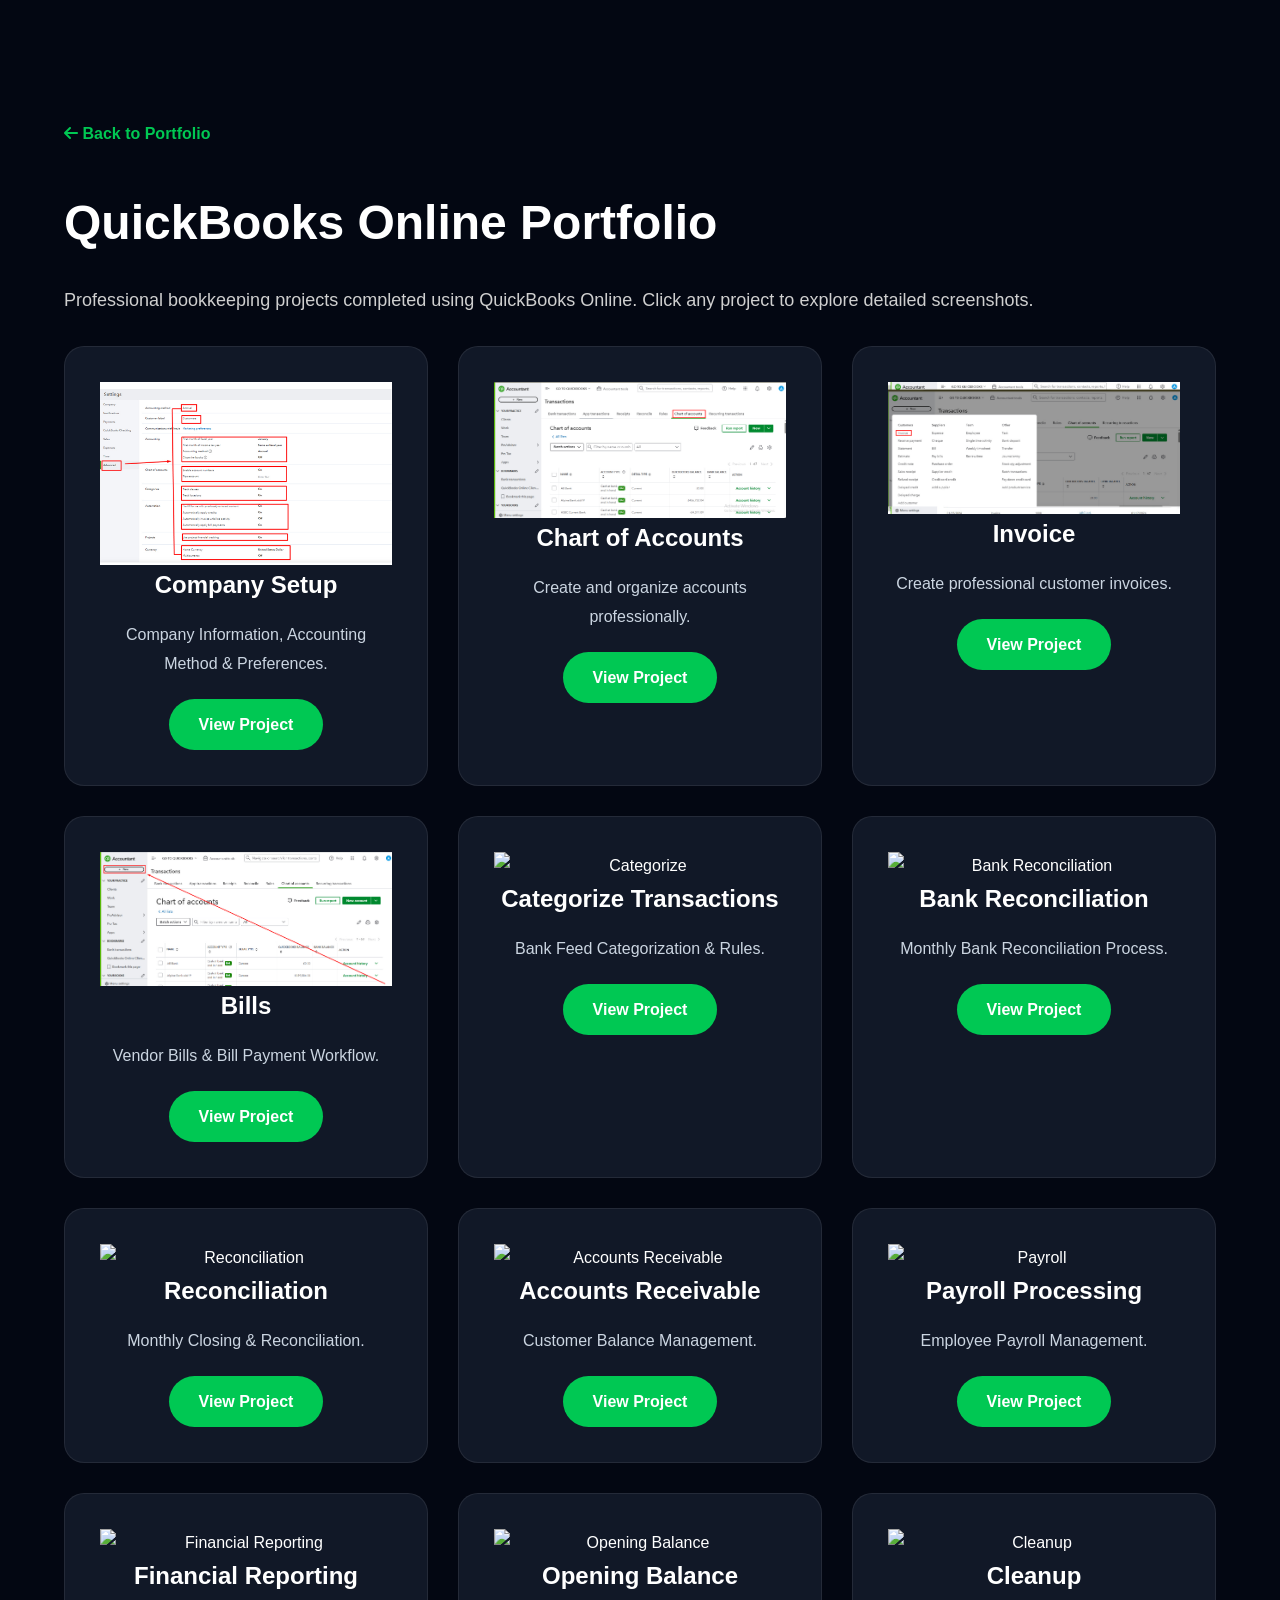
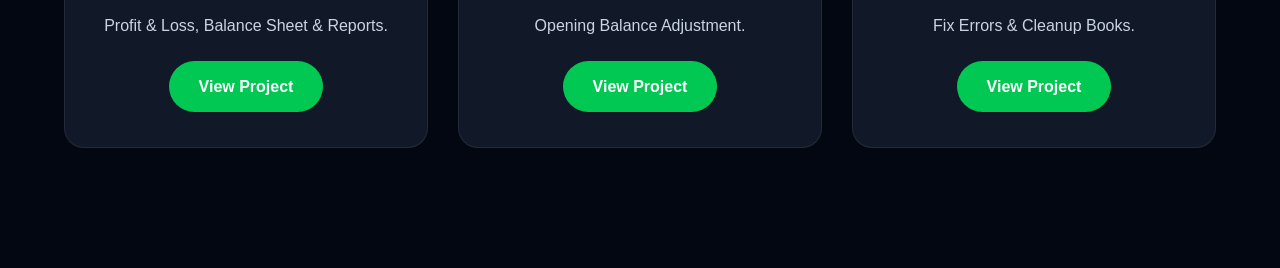
==== portfolio-qbo.html @ 4cd04bc9 "Added QuickBooks portfolio pages and images" ====
<!DOCTYPE html>
<html lang="en">

<head>

<meta charset="UTF-8">
<meta name="viewport" content="width=device-width, initial-scale=1.0">

<title>QuickBooks Online Projects | Asrafull Islam</title>

<link rel="stylesheet" href="style.css">

<link rel="stylesheet"
href="https://cdnjs.cloudflare.com/ajax/libs/font-awesome/6.6.0/css/all.min.css">

</head>

<body>

<section class="portfolio-details">

<div class="container">

<a href="index.html" class="back-btn">
<i class="fa-solid fa-arrow-left"></i>
Back to Portfolio
</a>

<h1>QuickBooks Online Portfolio</h1>

<p class="subtitle">
Professional bookkeeping projects completed using QuickBooks Online.
Click any project to explore detailed screenshots.
</p>

<div class="portfolio-grid">

<!-- Company Setup -->

<div class="portfolio-card">

<img src="images/qbo/company-setup.jpg" alt="company setup">

<div class="portfolio-content">

<h3>Company Setup</h3>

<p>Company Information, Accounting Method & Preferences.</p>

<a href="qbo-company-setup.html" class="portfolio-btn">
View Project
</a>

</div>

</div>

<!-- Chart of Accounts -->

<div class="portfolio-card">

    <img src="images/qbo/quickbooks-chart-of-accounts.jpg"
         alt="Chart of Accounts">

    <div class="portfolio-content">

        <h3>Chart of Accounts</h3>

        <p>Create and organize accounts professionally.</p>

        <a href="qbo-chart.html" class="portfolio-btn">
            View Project
        </a>

    </div>

</div>
<!-- Invoice -->

<div class="portfolio-card">

    <img src="images/qbo/invoice-menu.jpg" alt="Invoice">

    <div class="portfolio-content">

        <h3>Invoice</h3>

        <p>Create professional customer invoices.</p>

        <a href="qbo-invoice.html" class="portfolio-btn">
            View Project
        </a>

    </div>

</div>

<!-- Bills -->

<div class="portfolio-card">

<img src="images/qbo/bills-menu.jpg" alt="Bills">

<div class="portfolio-content">

<h3>Bills</h3>

<p>Vendor Bills & Bill Payment Workflow.</p>

<a href="qbo-bills.html" class="portfolio-btn">
View Project
</a>

</div>

</div>

<!-- Categorize -->

<div class="portfolio-card">

<img src="images/qbo/categorize.jpg" alt="Categorize">

<div class="portfolio-content">

<h3>Categorize Transactions</h3>

<p>Bank Feed Categorization & Rules.</p>

<a href="qbo-categorize.html" class="portfolio-btn">
View Project
</a>

</div>

</div>

<!-- Bank -->

<div class="portfolio-card">

<img src="images/qbo/bank.jpg" alt="Bank Reconciliation">

<div class="portfolio-content">

<h3>Bank Reconciliation</h3>

<p>Monthly Bank Reconciliation Process.</p>

<a href="qbo-bank.html" class="portfolio-btn">
View Project
</a>

</div>

</div>

<!-- Reconciliation -->

<div class="portfolio-card">

<img src="images/qbo/reconciliation.jpg" alt="Reconciliation">

<div class="portfolio-content">

<h3>Reconciliation</h3>

<p>Monthly Closing & Reconciliation.</p>

<a href="qbo-reconciliation.html" class="portfolio-btn">
View Project
</a>

</div>

</div>

<!-- AR -->

<div class="portfolio-card">

<img src="images/qbo/ar.jpg" alt="Accounts Receivable">

<div class="portfolio-content">

<h3>Accounts Receivable</h3>

<p>Customer Balance Management.</p>

<a href="qbo-ar.html" class="portfolio-btn">
View Project
</a>

</div>

</div>

<!-- Payroll -->

<div class="portfolio-card">

<img src="images/qbo/payroll.jpg" alt="Payroll">

<div class="portfolio-content">

<h3>Payroll Processing</h3>

<p>Employee Payroll Management.</p>

<a href="qbo-payroll.html" class="portfolio-btn">
View Project
</a>

</div>

</div>

<!-- Reports -->

<div class="portfolio-card">

<img src="images/qbo/report.jpg" alt="Financial Reporting">

<div class="portfolio-content">

<h3>Financial Reporting</h3>

<p>Profit & Loss, Balance Sheet & Reports.</p>

<a href="qbo-report.html" class="portfolio-btn">
View Project
</a>

</div>

</div>

<!-- Opening -->

<div class="portfolio-card">

<img src="images/qbo/opening.jpg" alt="Opening Balance">

<div class="portfolio-content">

<h3>Opening Balance</h3>

<p>Opening Balance Adjustment.</p>

<a href="qbo-opening.html" class="portfolio-btn">
View Project
</a>

</div>

</div>

<!-- Cleanup -->

<div class="portfolio-card">

<img src="images/qbo/cleanup.jpg" alt="Cleanup">

<div class="portfolio-content">

<h3>Cleanup</h3>

<p>Fix Errors & Cleanup Books.</p>

<a href="qbo-cleanup.html" class="portfolio-btn">
View Project
</a>

</div>

</div>

</div>

</div>

</section>

</body>

</html>
---- style.css ----
/* ==========================================
   GOOGLE FONT & RESET
========================================== */

*{
margin:0;
padding:0;
box-sizing:border-box;
scroll-behavior:smooth;
}

html{
scroll-behavior:smooth;
}

body{

font-family:'Poppins',sans-serif;
background:#030712;
color:#fff;
overflow-x:hidden;
line-height:1.7;

}

img{
max-width:100%;
display:block;
}

a{
text-decoration:none;
color:inherit;
}

ul{
list-style:none;
}

.container{

width:90%;
max-width:1200px;
margin:auto;

}

.section{

padding:110px 0;

}

/* ==========================================
SECTION HEADING
========================================== */

.section-heading{

text-align:center;
margin-bottom:70px;

}

.section-heading h5{

color:#22c55e;
letter-spacing:2px;
font-size:15px;
margin-bottom:10px;

}

.section-heading h2{

font-size:42px;
font-weight:700;
margin-bottom:20px;

}

.section-heading p{

max-width:750px;
margin:auto;
color:#cbd5e1;

}

/* ==========================================
NAVBAR
========================================== */

.navbar{

position:fixed;
top:0;
left:0;
width:100%;
z-index:999;
background:rgba(3,7,18,.90);
backdrop-filter:blur(12px);
border-bottom:1px solid rgba(255,255,255,.08);

}

.navbar .container{

display:flex;
justify-content:space-between;
align-items:center;
padding:18px 0;

}

.logo{

display:flex;
align-items:center;
gap:15px;

}

.logo-icon{

width:55px;
height:55px;
background:#22c55e;
border-radius:50%;
display:flex;
align-items:center;
justify-content:center;
font-size:22px;

}

.logo-text h2{

font-size:24px;
font-weight:700;

}

.logo-text span{

color:#22c55e;

}

.logo-text p{

font-size:13px;
color:#94a3b8;

}

.nav-menu{

display:flex;
gap:28px;

}

.nav-menu a{

transition:.3s;
font-weight:500;

}

.nav-menu a:hover,
.nav-menu a.active{

color:#22c55e;

}

.hire-btn{

background:#22c55e;
padding:13px 28px;
border-radius:50px;
font-weight:600;
transition:.3s;

}

.hire-btn:hover{

background:#16a34a;
transform:translateY(-3px);

}

.menu-btn{

display:none;
font-size:26px;
cursor:pointer;

}

/* ==========================================
HERO
========================================== */

.hero{

padding-top:180px;
padding-bottom:120px;
position:relative;

}
.hero::after{
content: "";
position: absolute;
right: 80px;
top: 120px;
width: 500px;
height: 500px;
background: radial-gradient(circle,
rgba(34,197,94,.18),
transparent 70%);
filter: blur(80px);
z-index: 0;
}

.hero::before{

content:"";
position:absolute;
inset:0;
background:
radial-gradient(circle at top right,
rgba(34,197,94,.18),
transparent 45%);

pointer-events:none;

}

.hero-container{

display:grid;
grid-template-columns:1.2fr 1fr;
gap:70px;
align-items:center;
position:relative;
z-index:2;

}

.hello-box{

display:inline-block;
background:#111827;
padding:10px 18px;
border-radius:30px;
margin-bottom:20px;
border:1px solid rgba(255,255,255,.08);

}

.hero-left h1{

font-size:64px;
font-weight:800;
line-height:1.1;

}

.hero-left h1 span{

color:#22c55e;

}

.hero-left h2{

font-size:34px;
margin:20px 0;
color:#60a5fa;

}

.hero-left p{

font-size:18px;
color:#cbd5e1;
margin-bottom:30px;

}
<!-- ===========================
        ABOUT SECTION
=========================== -->

<section class="about" id="about">

    <div class="container">

        <div class="section-title">
            <h2>About <span>Me</span></h2>
            <p>Professional Bookkeeper & Accounting Specialist</p>
        </div>

        <div class="about-container">

            <div class="about-image">
                <img src="images/profile.jpg" alt="Asrafull Islam">
            </div>

            <div class="about-content">

                <h3>Hello! I'm Asrafull Islam</h3>

                <p>
                    I am a Professional Bookkeeper with practical experience in
                    QuickBooks Online, QuickBooks Desktop, Xero Accounting,
                    Bank Reconciliation, Payroll Processing and Financial Reporting.
                </p>

                <p>
                    I always focus on maintaining accurate financial records,
                    preparing reports and helping businesses keep their books organized.
                </p>

                <div class="about-info">

                    <div>
                        <strong>Name:</strong>
                        <span>Asrafull Islam</span>
                    </div>

                    <div>
                        <strong>Email:</strong>
                        <span>asrafullbookkeeping@gmail.com</span>
                    </div>

                    <div>
                        <strong>Phone:</strong>
                        <span>+8801732562508</span>
                    </div>

                    <div>
                        <strong>Location:</strong>
                        <span>Nilphamari, Bangladesh</span>
                    </div>

                </div>

                <a href="#contact" class="btn">Hire Me</a>

            </div>

        </div>

    </div>

</section>

<!-- ===========================
        ABOUT SECTION END
=========================== -->
/* ==========================================
HERO BUTTONS
========================================== */

.hero-buttons{

display:flex;
gap:18px;
flex-wrap:wrap;
margin:35px 0;

}

.btn-primary{

background:#22c55e;
color:#fff;
padding:15px 34px;
border-radius:50px;
font-weight:600;
transition:.35s;

}

.btn-primary:hover{

background:#16a34a;
transform:translateY(-4px);

}

.btn-secondary{

background:transparent;
border:2px solid #22c55e;
color:#22c55e;
padding:15px 34px;
border-radius:50px;
font-weight:600;
transition:.35s;

}

.btn-secondary:hover{

background:#22c55e;
color:#fff;

}

.btn-video{

display:flex;
align-items:center;
gap:10px;
font-weight:600;
color:#60a5fa;

}

.btn-video:hover{

color:#22c55e;

}

/* ==========================================
BADGES
========================================== */

.hero-badges{

display:flex;
gap:15px;
flex-wrap:wrap;
margin-top:35px;

}

.badge{

background:#111827;
padding:12px 18px;
border-radius:40px;
border:1px solid rgba(255,255,255,.08);
display:flex;
align-items:center;
gap:10px;
transition:.35s;

}

.badge:hover{

background:#22c55e;
transform:translateY(-5px);

}

/* ==========================================
SOCIAL ICONS
========================================== */

.social-icons{

display:flex;
align-items:center;
gap:18px;
margin-top:35px;

}

.social-icons span{

color:#94a3b8;

}

.social-icons a{

width:48px;
height:48px;
border-radius:50%;
background:#111827;
display:flex;
justify-content:center;
align-items:center;
font-size:18px;
transition:.35s;

}

.social-icons a:hover{

background:#22c55e;
transform:translateY(-5px);

}

/* ==========================================
PROFILE IMAGE
========================================== */

.hero-right{
position: relative;
display: flex;
justify-content: center;
align-items: center;
}

.hero-image{
position: relative;
z-index: 5;
}

.hero-image img{
width: 420px;
max-width: 100%;
border-radius: 30px;
border: 6px solid rgba(255,255,255,.08);
box-shadow: 0 25px 70px rgba(0,0,0,.45);
}

/* ===========================
   FLOATING CARDS
=========================== */

.floating-card{
position:absolute;
background:rgba(15,23,42,.9);
backdrop-filter:blur(10px);
border:1px solid rgba(255,255,255,.08);
border-radius:18px;
padding:18px 22px;
box-shadow:0 20px 45px rgba(0,0,0,.35);
animation:floatCard 4s ease-in-out infinite;
}

.card1{
top:40px;
right:-30px;
}

.card2{
top:220px;
left:-40px;
animation-delay:1s;
}

.card3{
bottom:40px;
right:-20px;
animation-delay:2s;
}

.floating-card h4{
color:#22c55e;
margin-bottom:6px;
font-size:18px;
}

.floating-card p{
color:#cbd5e1;
font-size:15px;
}

@keyframes floatCard{
0%,100%{
transform:translateY(0);
}
50%{
transform:translateY(-12px);
}
}
/* ==========================================
FLOAT ANIMATION
========================================== */

@keyframes float{

0%{
transform:translateY(0);
}

50%{
transform:translateY(-12px);
}

100%{
transform:translateY(0);
}

}
/* ==========================================
ABOUT SECTION
========================================== */

.about{
background:#07111f;
}

.about-grid{

display:grid;
grid-template-columns:repeat(3,1fr);
gap:30px;
margin-top:60px;

}

.about-card{

background:#111827;
padding:35px;
border-radius:20px;
text-align:center;
border:1px solid rgba(255,255,255,.08);
transition:.4s;

}

.about-card:hover{

transform:translateY(-10px);
border-color:#22c55e;
box-shadow:0 20px 50px rgba(34,197,94,.20);

}

.about-card i{

font-size:48px;
color:#22c55e;
margin-bottom:20px;

}

.about-card h3{

font-size:24px;
margin-bottom:15px;

}

.about-card p{

color:#cbd5e1;
line-height:1.8;

}

/* ==========================================
SERVICES
========================================== */

.services{

background:#030712;

}

.services-grid{

display:grid;
grid-template-columns:repeat(3,1fr);
gap:30px;

}

.service-card{

background:#111827;
padding:40px 30px;
border-radius:20px;
text-align:center;
border:1px solid rgba(255,255,255,.08);

transition:.4s;

position:relative;

overflow:hidden;

}

.service-card::before{

content:"";

position:absolute;

left:0;

top:0;

width:100%;

height:5px;

background:#22c55e;

transform:scaleX(0);

transition:.4s;

}

.service-card:hover::before{

transform:scaleX(1);

}

.service-card:hover{

transform:translateY(-12px);

box-shadow:0 25px 50px rgba(0,0,0,.35);

border-color:#22c55e;

}

.service-card i{

font-size:55px;

color:#22c55e;

margin-bottom:25px;

}

.service-card h3{

font-size:24px;

margin-bottom:15px;

}

.service-card p{

color:#cbd5e1;

line-height:1.8;

}

/* ==========================================
COMMON CARD EFFECT
========================================== */

.about-card,
.service-card{

backdrop-filter:blur(12px);

}
/* ==========================================
SKILLS SECTION
========================================== */

.skills{
background:#07111f;
}

.skills-content{

max-width:900px;
margin:auto;

}

.skill-item{

margin-bottom:30px;

}

.skill-title{

display:flex;
justify-content:space-between;
margin-bottom:10px;
font-weight:600;

}

.progress{

width:100%;
height:12px;
background:#1e293b;
border-radius:50px;
overflow:hidden;

}

.progress-bar{

height:100%;
background:linear-gradient(90deg,#22c55e,#3b82f6);
border-radius:50px;
transition:1.5s;

}

/* ==========================================
TOOLS
========================================== */

.tools{

background:#030712;

}

.tools-grid{

display:grid;
grid-template-columns:repeat(3,1fr);
gap:30px;

}

.tool-card{

background:#111827;
padding:35px;
border-radius:20px;
text-align:center;
border:1px solid rgba(255,255,255,.08);

transition:.35s;

}

.tool-card:hover{

transform:translateY(-10px);
border-color:#22c55e;
box-shadow:0 20px 40px rgba(34,197,94,.20);

}

.tool-card i{

font-size:55px;
color:#22c55e;
margin-bottom:20px;

}

.tool-card h3{

font-size:22px;

}

/* ==========================================
STATS
========================================== */

.stats{

padding:90px 0;
background:#0f172a;

}

.stats-grid{

display:grid;
grid-template-columns:repeat(4,1fr);
gap:25px;

}

.stat-card{

background:#111827;
padding:40px 25px;
border-radius:20px;
text-align:center;
border:1px solid rgba(255,255,255,.08);

transition:.35s;

}

.stat-card:hover{

transform:translateY(-10px);
border-color:#22c55e;

}

.stat-card h2{

font-size:48px;
color:#22c55e;
margin-bottom:10px;

}

.stat-card p{

color:#cbd5e1;

}
/* ==========================================
EXPERIENCE
========================================== */

.experience{
background:#07111f;
}

.timeline{

position:relative;
max-width:900px;
margin:60px auto 0;

}

.timeline::before{

content:"";
position:absolute;
left:30px;
top:0;
width:3px;
height:100%;
background:#22c55e;

}

.timeline-item{

display:flex;
gap:30px;
margin-bottom:50px;
position:relative;

}

.timeline-icon{

width:60px;
height:60px;
background:#22c55e;
border-radius:50%;
display:flex;
justify-content:center;
align-items:center;
font-size:22px;
flex-shrink:0;
z-index:2;

}

.timeline-content{

flex:1;
background:#111827;
padding:30px;
border-radius:20px;
border:1px solid rgba(255,255,255,.08);
transition:.35s;

}

.timeline-content:hover{

transform:translateY(-8px);
border-color:#22c55e;
box-shadow:0 20px 40px rgba(34,197,94,.20);

}

.timeline-content span{

color:#22c55e;
font-weight:600;

}

.timeline-content h3{

margin:12px 0 8px;
font-size:24px;

}

.timeline-content h4{

color:#60a5fa;
margin-bottom:15px;
font-size:18px;

}

.timeline-content p{

color:#cbd5e1;
line-height:1.8;

}

/* ==========================================
EDUCATION
========================================== */

.education{

background:#030712;

}

.education-grid{

display:grid;
grid-template-columns:repeat(2,1fr);
gap:35px;

}

.education-card{

background:#111827;
padding:35px;
border-radius:20px;
text-align:center;
border:1px solid rgba(255,255,255,.08);
transition:.35s;

}

.education-card:hover{

transform:translateY(-10px);
border-color:#22c55e;
box-shadow:0 20px 45px rgba(34,197,94,.18);

}

.education-card i{

font-size:55px;
color:#22c55e;
margin-bottom:20px;

}

.education-card h3{

font-size:24px;
margin-bottom:12px;

}

.education-card p{

color:#60a5fa;
font-weight:600;

}

.education-card span{

display:block;
margin-top:12px;
color:#cbd5e1;

}

/* ==========================================
CERTIFICATIONS
========================================== */

.certifications{

background:#07111f;

}

.certificate-grid{

display:grid;
grid-template-columns:repeat(3,1fr);
gap:30px;

}

.certificate-card{

background:#111827;
border-radius:20px;
overflow:hidden;
border:1px solid rgba(255,255,255,.08);
transition:.35s;

}

.certificate-card:hover{

transform:translateY(-10px);
border-color:#22c55e;
box-shadow:0 20px 45px rgba(34,197,94,.20);

}

.certificate-card img{

width:100%;
height:230px;
object-fit:cover;

}

.certificate-card h3{

padding:20px 20px 10px;
font-size:20px;

}

.certificate-card p{

padding:0 20px 25px;
color:#cbd5e1;

}
/* ==========================================
PORTFOLIO
========================================== */

.portfolio{
background:#030712;
}

.portfolio-grid{

display:grid;
grid-template-columns:repeat(3,1fr);
gap:30px;

}

.portfolio-card{

background:#111827;
padding:35px;
text-align:center;
border-radius:20px;
border:1px solid rgba(255,255,255,.08);
transition:.35s;

}

.portfolio-card:hover{

transform:translateY(-10px);
border-color:#22c55e;
box-shadow:0 20px 40px rgba(34,197,94,.20);

}

.portfolio-card i{

font-size:60px;
color:#22c55e;
margin-bottom:20px;

}

.portfolio-card h3{

font-size:24px;
margin-bottom:15px;

}

.portfolio-card p{

color:#cbd5e1;
line-height:1.8;

}

/* ==========================================
CONTACT
========================================== */

.contact{

background:#07111f;

}

.contact-grid{

display:grid;
grid-template-columns:repeat(3,1fr);
gap:25px;
margin-bottom:50px;

}

.contact-card{

background:#111827;
padding:30px;
text-align:center;
border-radius:20px;
border:1px solid rgba(255,255,255,.08);
transition:.35s;

}

.contact-card:hover{

transform:translateY(-10px);
border-color:#22c55e;

}

.contact-card i{

font-size:40px;
color:#22c55e;
margin-bottom:20px;

}

.contact-form{

display:grid;
gap:20px;
max-width:800px;
margin:auto;

}

.contact-form input,
.contact-form textarea{

background:#111827;
border:1px solid rgba(255,255,255,.08);
padding:18px;
border-radius:12px;
color:#fff;
font-size:16px;
outline:none;

}

.contact-form input:focus,
.contact-form textarea:focus{

border-color:#22c55e;

}

.contact-form button{

border:none;
cursor:pointer;

}

/* ==========================================
FOOTER
========================================== */

footer{

background:#020617;
padding:70px 20px;
text-align:center;
border-top:1px solid rgba(255,255,255,.08);

}

footer h2{

font-size:34px;
margin-bottom:15px;

}

footer p{

color:#94a3b8;
margin-bottom:20px;

}

.footer-social{

display:flex;
justify-content:center;
gap:18px;
margin:25px 0;

}

.footer-social a{

width:50px;
height:50px;
border-radius:50%;
background:#111827;
display:flex;
align-items:center;
justify-content:center;
transition:.35s;

}

.footer-social a:hover{

background:#22c55e;
transform:translateY(-5px);

}

.copyright{

margin-top:30px;
font-size:15px;
color:#64748b;

}

/* ==========================================
RESPONSIVE
========================================== */

@media(max-width:992px){

.hero-container,
.about-grid,
.services-grid,
.tools-grid,
.stats-grid,
.education-grid,
.certificate-grid,
.portfolio-grid,
.contact-grid{

grid-template-columns:1fr;

}

.hero{

text-align:center;

}

.hero-buttons,
.hero-badges,
.social-icons{

justify-content:center;

}

.hero-right{

margin-top:60px;

}

.nav-menu{

display:none;

}

.menu-btn{

display:block;

}

}

@media(max-width:768px){

.hero-left h1{

font-size:42px;

}

.hero-left h2{

font-size:24px;

}

.section-heading h2{

font-size:32px;

}

.logo-text h2{

font-size:20px;

}

.logo-text p{

font-size:12px;

}

.hire-btn{

display:none;

}

.section{

padding:80px 0;

}

}
/* Mobile Menu */

@media (max-width:992px){

.nav-menu.active{

display:flex;
flex-direction:column;
position:absolute;
top:90px;
left:5%;
width:90%;
background:#111827;
padding:30px;
border-radius:15px;
gap:20px;
text-align:center;

}

}

/* Sticky Navbar */

.sticky{

background:#020617 !important;
box-shadow:0 10px 30px rgba(0,0,0,.35);

}
.hero::before{
    content:"";
    position:absolute;
    top:-200px;
    left:-200px;
    width:500px;
    height:500px;
    background:#00ff99;
    opacity:.08;
    filter:blur(120px);
    border-radius:50%;
}

.hero::after{
    content:"";
    position:absolute;
    bottom:-200px;
    right:-200px;
    width:500px;
    height:500px;
    background:#00aaff;
    opacity:.08;
    filter:blur(120px);
    border-radius:50%;
}

/* ==========================
   CERTIFICATE POPUP
========================== */

.certificate-modal{
    display:none;
    position:fixed;
    z-index:9999;
    left:0;
    top:0;
    width:100%;
    height:100%;
    background:rgba(0,0,0,.9);
    justify-content:center;
    align-items:center;
}

.certificate-modal img{
    max-width:90%;
    max-height:90%;
    border-radius:10px;
    box-shadow:0 0 30px rgba(255,255,255,.25);
}

.close-btn{
    position:absolute;
    top:20px;
    right:35px;
    color:#fff;
    font-size:45px;
    cursor:pointer;
    font-weight:bold;
}

.close-btn:hover{
    color:#00c6ff;
}

/* ==========================
   CERTIFICATES
========================== */

.certificate-grid{
    display:grid;
    grid-template-columns:repeat(auto-fit,minmax(320px,1fr));
    gap:30px;
    margin-top:50px;
}

.certificate-card{
    background:#161b22;
    border-radius:15px;
    overflow:hidden;
    box-shadow:0 10px 30px rgba(0,0,0,.35);
    transition:.3s;
}

.certificate-card:hover{
    transform:translateY(-8px);
}

.certificate-card img{
    width:100%;
    height:220px;
    object-fit:cover;
    display:block;
}

.certificate-content{
    padding:20px;
    text-align:center;
}

.certificate-content h3{
    color:#fff;
    font-size:22px;
    margin-bottom:10px;
}

.certificate-content p{
    color:#bdbdbd;
    margin-bottom:18px;
}

.view-btn{
    background:#00c853;
    color:#fff;
    border:none;
    padding:10px 22px;
    border-radius:30px;
    cursor:pointer;
    font-weight:600;
}

.view-btn:hover{
    background:#009624;
}
/* Portfolio Link */

.portfolio-link{
    text-decoration: none;
    color: inherit;
    display: block;
}

.portfolio-link:hover{
    text-decoration: none;
}
/* Portfolio Details */

.portfolio-details{
    padding:120px 0;
}

.portfolio-details h1{
    font-size:42px;
    color:#fff;
    margin-bottom:15px;
}

.subtitle{
    color:#bfbfbf;
    margin-bottom:30px;
}

.hero-image{
    width:100%;
    border-radius:15px;
    margin:30px 0;
}

.service-list{
    margin:30px 0;
    line-height:2;
    color:#fff;
}

.gallery{
    display:grid;
    grid-template-columns:repeat(auto-fit,minmax(300px,1fr));
    gap:20px;
    margin-top:30px;
}

.gallery img{
    width:100%;
    border-radius:12px;
    transition:.3s;
    cursor:pointer;
}

.gallery img:hover{
    transform:scale(1.03);
}

.back-btn{
    display:inline-block;
    margin-bottom:30px;
    color:#00c853;
    text-decoration:none;
    font-weight:bold;
}
/* ==========================
   PORTFOLIO BUTTON
========================== */

.portfolio-btn{
    display:inline-block;
    margin-top:20px;
    padding:12px 30px;
    background:#00c853;
    color:#fff;
    text-decoration:none;
    border-radius:30px;
    font-weight:600;
    transition:.3s;
}

.portfolio-btn:hover{
    background:#009624;
    transform:translateY(-3px);
}
/* ==========================
   PROJECT GALLERY
========================== */

.gallery{
    display:grid;
    grid-template-columns:repeat(auto-fit,minmax(350px,1fr));
    gap:25px;
    margin-top:40px;
}

.gallery img{
    width:100%;
    height:250px;
    object-fit:cover;
    border-radius:15px;
    cursor:pointer;
    transition:.35s;
    box-shadow:0 8px 25px rgba(0,0,0,.35);
}

.gallery img:hover{
    transform:translateY(-8px) scale(1.03);
    box-shadow:0 15px 40px rgba(0,200,83,.35);
}


/* ==========================
   PROJECT PAGE
========================== */

.portfolio-details{
    padding:120px 0;
}

.portfolio-details h1{
    font-size:48px;
    color:#fff;
    margin-bottom:20px;
}

.portfolio-details h2{
    color:#00c853;
    margin-top:50px;
    margin-bottom:20px;
}

.subtitle{
    color:#cfcfcf;
    font-size:18px;
    line-height:1.8;
}

.service-list{
    color:#fff;
    line-height:2;
    margin-top:20px;
}

.service-list li{
    list-style:none;
}

.back-btn{
    display:inline-block;
    margin-bottom:35px;
    color:#00c853;
    font-weight:bold;
    text-decoration:none;
    transition:.3s;
}

.back-btn:hover{
    color:#00ff88;
}
/* ==========================
   IMAGE POPUP
========================== */

.image-modal{
    display:none;
    position:fixed;
    left:0;
    top:0;
    width:100%;
    height:100%;
    background:rgba(0,0,0,.95);
    justify-content:center;
    align-items:center;
    z-index:99999;
}

.image-modal-content{
    max-width:90%;
    max-height:90%;
    border-radius:12px;
    box-shadow:0 0 40px rgba(255,255,255,.25);
    animation:zoom .35s;
}

@keyframes zoom{

    from{
        transform:scale(.8);
        opacity:0;
    }

    to{
        transform:scale(1);
        opacity:1;
    }

}

.image-close{
    position:absolute;
    top:20px;
    right:40px;
    color:#fff;
    font-size:55px;
    cursor:pointer;
    font-weight:bold;
}

.image-close:hover{
    color:#00c853;
}
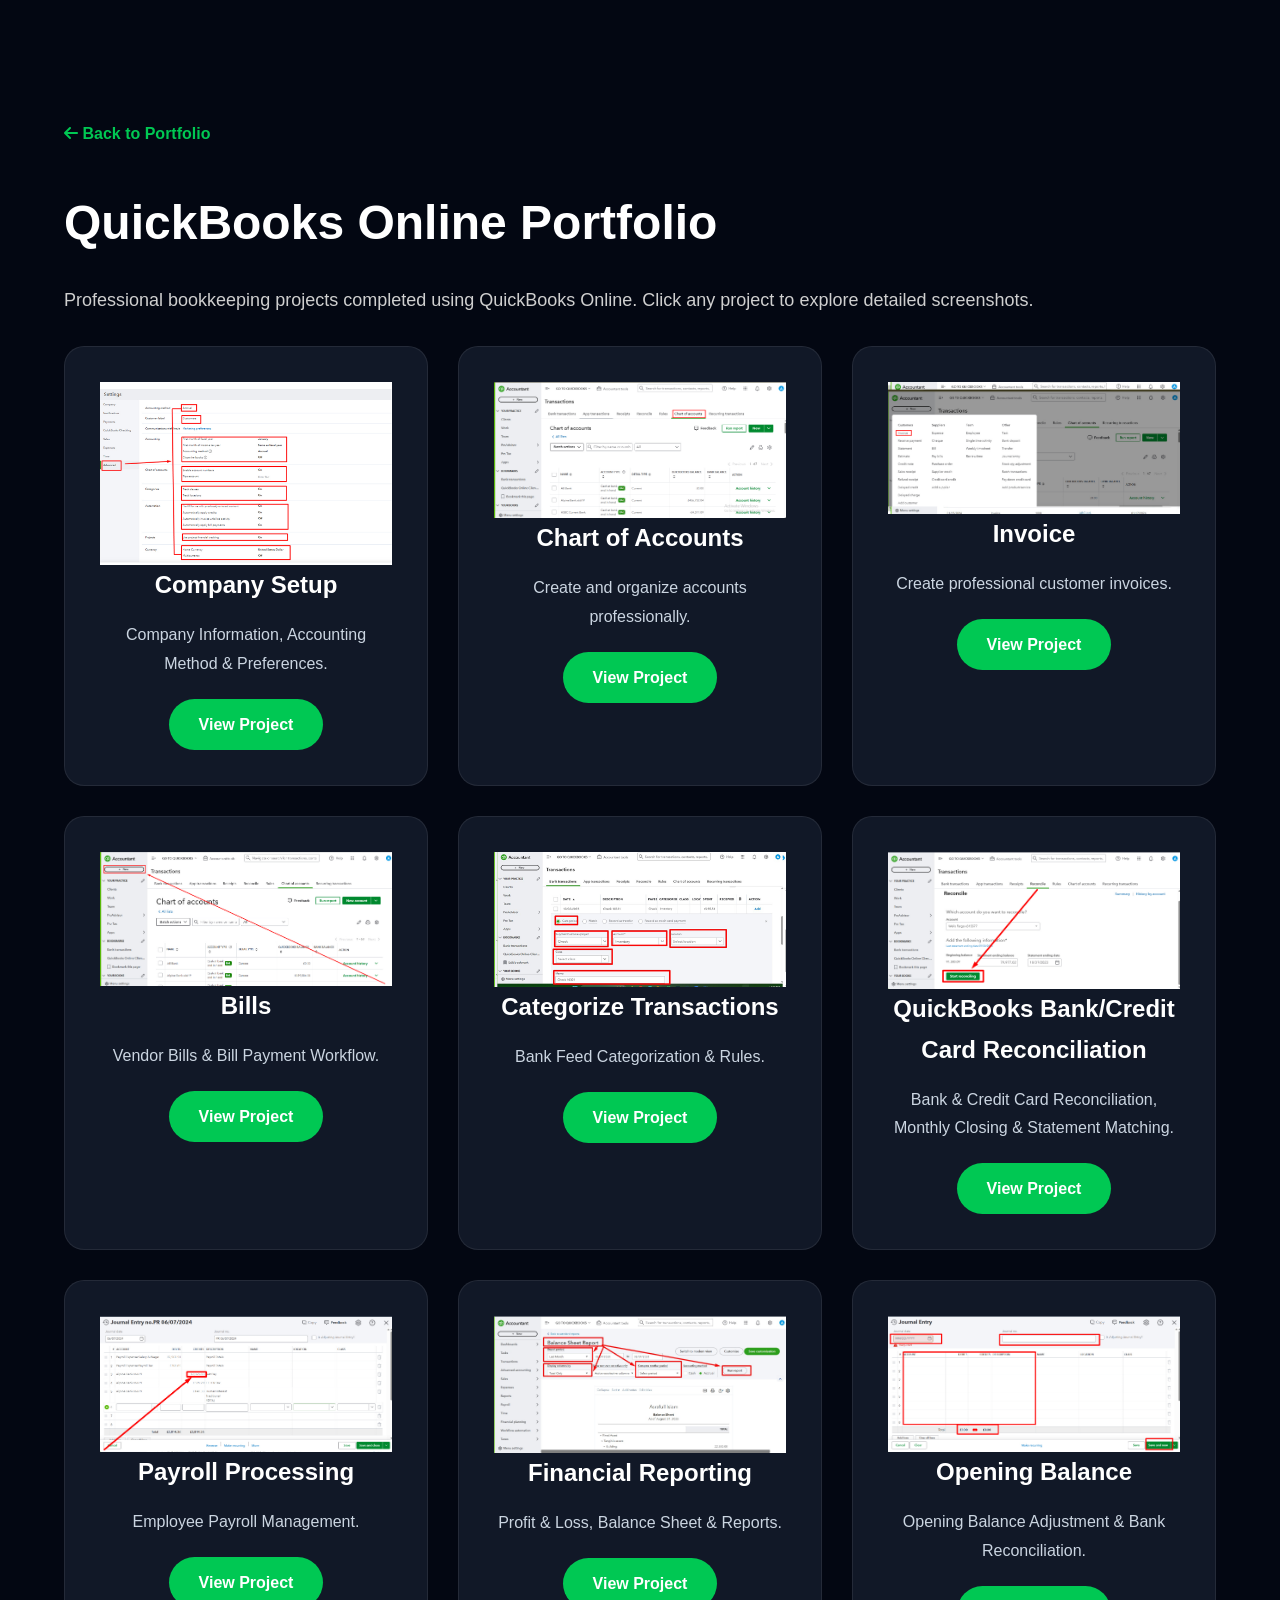
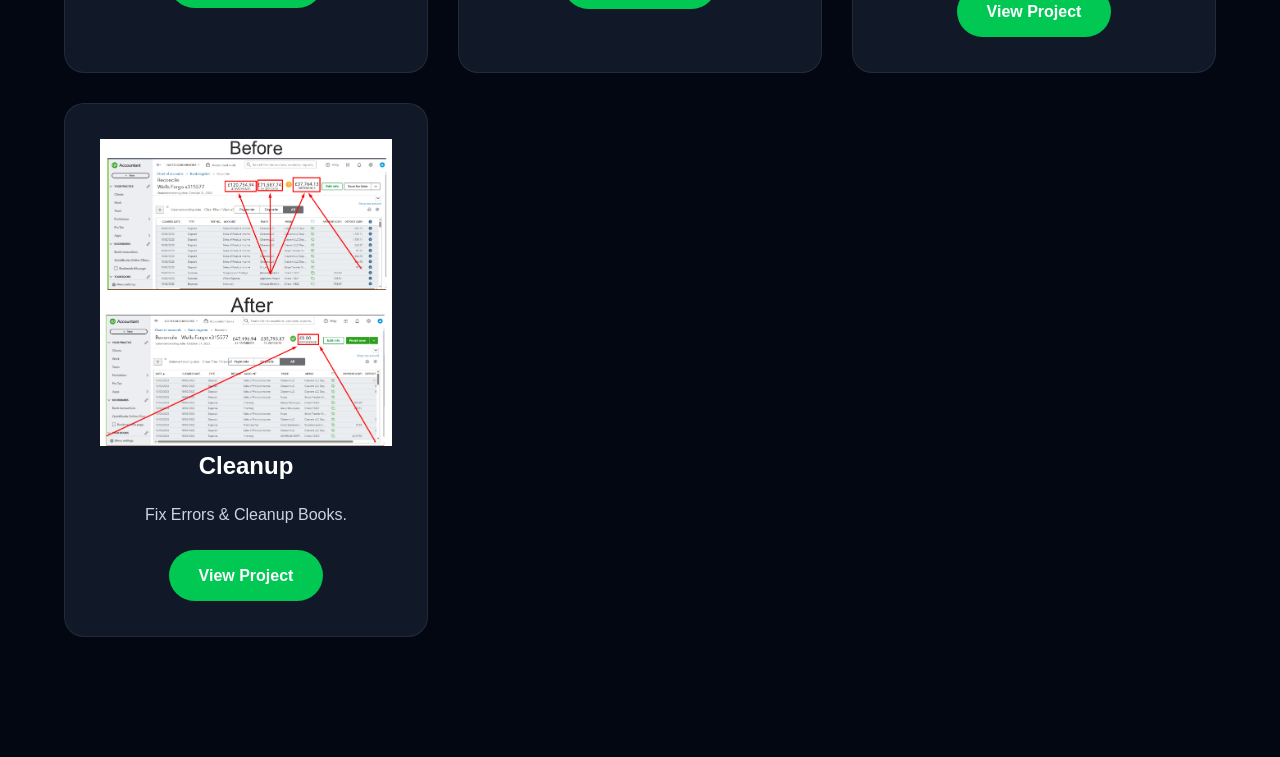
==== commit 5a6ba2f0: "Added QuickBooks Cleanup project and updated portfolio" ====
--- a/portfolio-qbo.html
+++ b/portfolio-qbo.html
@@ -119,7 +119,8 @@
 
 <div class="portfolio-card">
 
-<img src="images/qbo/categorize.jpg" alt="Categorize">
+<img src="images/qbo/categorize-transaction.jpg"
+     alt="Categorize Transactions">
 
 <div class="portfolio-content">
 
@@ -135,123 +136,85 @@
 
 </div>
 
-<!-- Bank -->
-
-<div class="portfolio-card">
-
-<img src="images/qbo/bank.jpg" alt="Bank Reconciliation">
-
-<div class="portfolio-content">
-
-<h3>Bank Reconciliation</h3>
-
-<p>Monthly Bank Reconciliation Process.</p>
-
-<a href="qbo-bank.html" class="portfolio-btn">
-View Project
-</a>
-
-</div>
-
-</div>
-
-<!-- Reconciliation -->
-
-<div class="portfolio-card">
-
-<img src="images/qbo/reconciliation.jpg" alt="Reconciliation">
-
-<div class="portfolio-content">
-
-<h3>Reconciliation</h3>
-
-<p>Monthly Closing & Reconciliation.</p>
-
-<a href="qbo-reconciliation.html" class="portfolio-btn">
-View Project
-</a>
-
-</div>
-
-</div>
-
-<!-- AR -->
-
-<div class="portfolio-card">
-
-<img src="images/qbo/ar.jpg" alt="Accounts Receivable">
-
-<div class="portfolio-content">
-
-<h3>Accounts Receivable</h3>
-
-<p>Customer Balance Management.</p>
-
-<a href="qbo-ar.html" class="portfolio-btn">
-View Project
-</a>
-
-</div>
-
-</div>
+<!-- QuickBooks Bank/Credit Card Reconciliation -->
+
+<div class="portfolio-card">
+
+    <img src="images/qbo/qbo-bank-reconciliation-start-page.jpg"
+         alt="QuickBooks Bank/Credit Card Reconciliation">
+
+    <div class="portfolio-content">
+
+        <h3>QuickBooks Bank/Credit Card Reconciliation</h3>
+
+        <p>Bank & Credit Card Reconciliation, Monthly Closing & Statement Matching.</p>
+
+        <a href="qbo-bank-reconciliation.html" class="portfolio-btn">
+            View Project
+        </a>
+
+    </div>
+
+</div>
+
 
 <!-- Payroll -->
 
 <div class="portfolio-card">
 
-<img src="images/qbo/payroll.jpg" alt="Payroll">
-
+<img src="images/qbo/payroll-journal-entry-balance.jpg" alt="Payroll">
 <div class="portfolio-content">
 
 <h3>Payroll Processing</h3>
 
 <p>Employee Payroll Management.</p>
 
-<a href="qbo-payroll.html" class="portfolio-btn">
-View Project
-</a>
-
-</div>
-
-</div>
-
-<!-- Reports -->
-
-<div class="portfolio-card">
-
-<img src="images/qbo/report.jpg" alt="Financial Reporting">
-
-<div class="portfolio-content">
-
-<h3>Financial Reporting</h3>
-
-<p>Profit & Loss, Balance Sheet & Reports.</p>
-
-<a href="qbo-report.html" class="portfolio-btn">
-View Project
-</a>
-
-</div>
+<a href="payroll-processing.html" class="portfolio-btn">
+View Project
+</a>
+
+</div>
+
+</div>
+
+<!-- Fnancial Reporting -->
+
+<div class="portfolio-card">
+
+    <img src="images/qbo/financial-reporting.jpg" alt="Financial Reporting">
+    <div class="portfolio-content">
+
+        <h3>Financial Reporting</h3>
+
+        <p>Profit & Loss, Balance Sheet & Reports.</p>
+
+        <a href="financial-reporting.html" class="portfolio-btn">
+            View Project
+        </a>
+
+    </div>
 
 </div>
 
 <!-- Opening -->
 
-<div class="portfolio-card">
-
-<img src="images/qbo/opening.jpg" alt="Opening Balance">
-
-<div class="portfolio-content">
-
-<h3>Opening Balance</h3>
-
-<p>Opening Balance Adjustment.</p>
-
-<a href="qbo-opening.html" class="portfolio-btn">
-View Project
-</a>
-
-</div>
+<!-- Opening Balance -->
+
+<div class="portfolio-card">
+
+    <img src="images/qbo/opening-balance-adjustment.jpg" alt="Opening Balance Adjustment">
+
+    <div class="portfolio-content">
+
+        <h3>Opening Balance</h3>
+
+        <p>Opening Balance Adjustment & Bank Reconciliation.</p>
+
+        <a href="opening-balance.html" class="portfolio-btn">
+            View Project
+        </a>
+
+    </div>
 
 </div>
 
@@ -259,23 +222,19 @@
 
 <div class="portfolio-card">
 
-<img src="images/qbo/cleanup.jpg" alt="Cleanup">
-
-<div class="portfolio-content">
-
-<h3>Cleanup</h3>
-
-<p>Fix Errors & Cleanup Books.</p>
-
-<a href="qbo-cleanup.html" class="portfolio-btn">
-View Project
-</a>
-
-</div>
-
-</div>
-
-</div>
+    <img src="images/qbo/reconciliation-difference-before.jpg" alt="QuickBooks Cleanup">
+
+    <div class="portfolio-content">
+
+        <h3>Cleanup</h3>
+
+        <p>Fix Errors & Cleanup Books.</p>
+
+        <a href="qbo-cleanup.html" class="portfolio-btn">
+            View Project
+        </a>
+
+    </div>
 
 </div>
 
